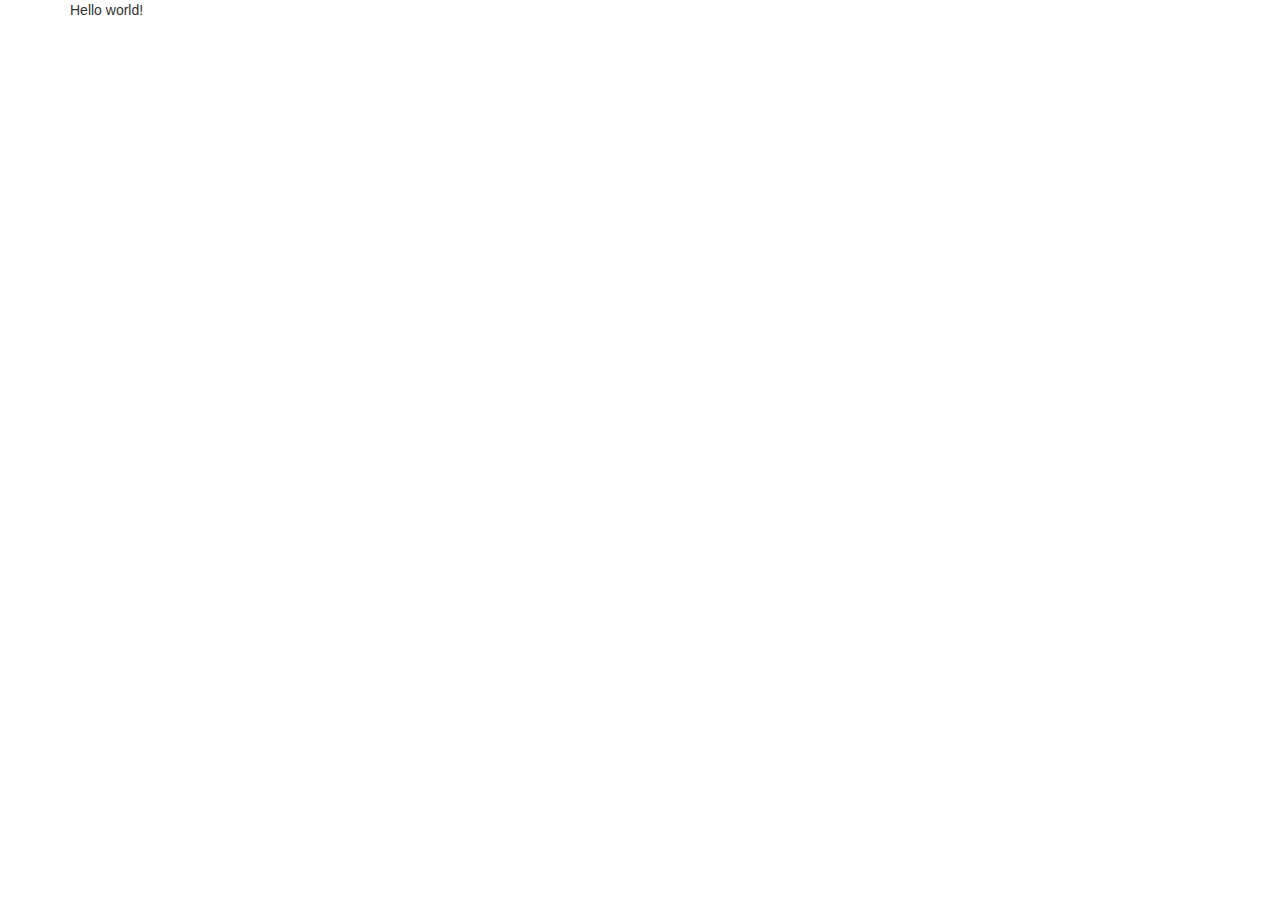
==== index.html @ 7b1d5db9 "adding boostrap links" ====
<!DOCTYPE html>
<html lang="en"> 
<head>
	<!-- Latest compiled and minified CSS -->
	<link rel="stylesheet" href="https://maxcdn.bootstrapcdn.com/bootstrap/3.3.7/css/bootstrap.min.css">

	<!-- jQuery library -->
	<script src="https://ajax.googleapis.com/ajax/libs/jquery/3.2.1/jquery.min.js"></script>

	<!-- Latest compiled JavaScript -->
	<script src="https://maxcdn.bootstrapcdn.com/bootstrap/3.3.7/js/bootstrap.min.js"></script>
	
	<!--<meta name="viewport" content="width=device-width, initial-scale=1">  ensuring proper rendering DOESN'T WORK -->
	<meta name="viewport" content="width=device-width, initial-scale=1, maximum-scale=1, user-scalable=no"> <!-- disables zooming DOESN'T WORK -->
	<title>Project Iris</title>
</head>
<body class> <!-- what does class mean??-->
	<div class="container">
  		<p> Hello world! </p>
	</div>
</body>
</html>
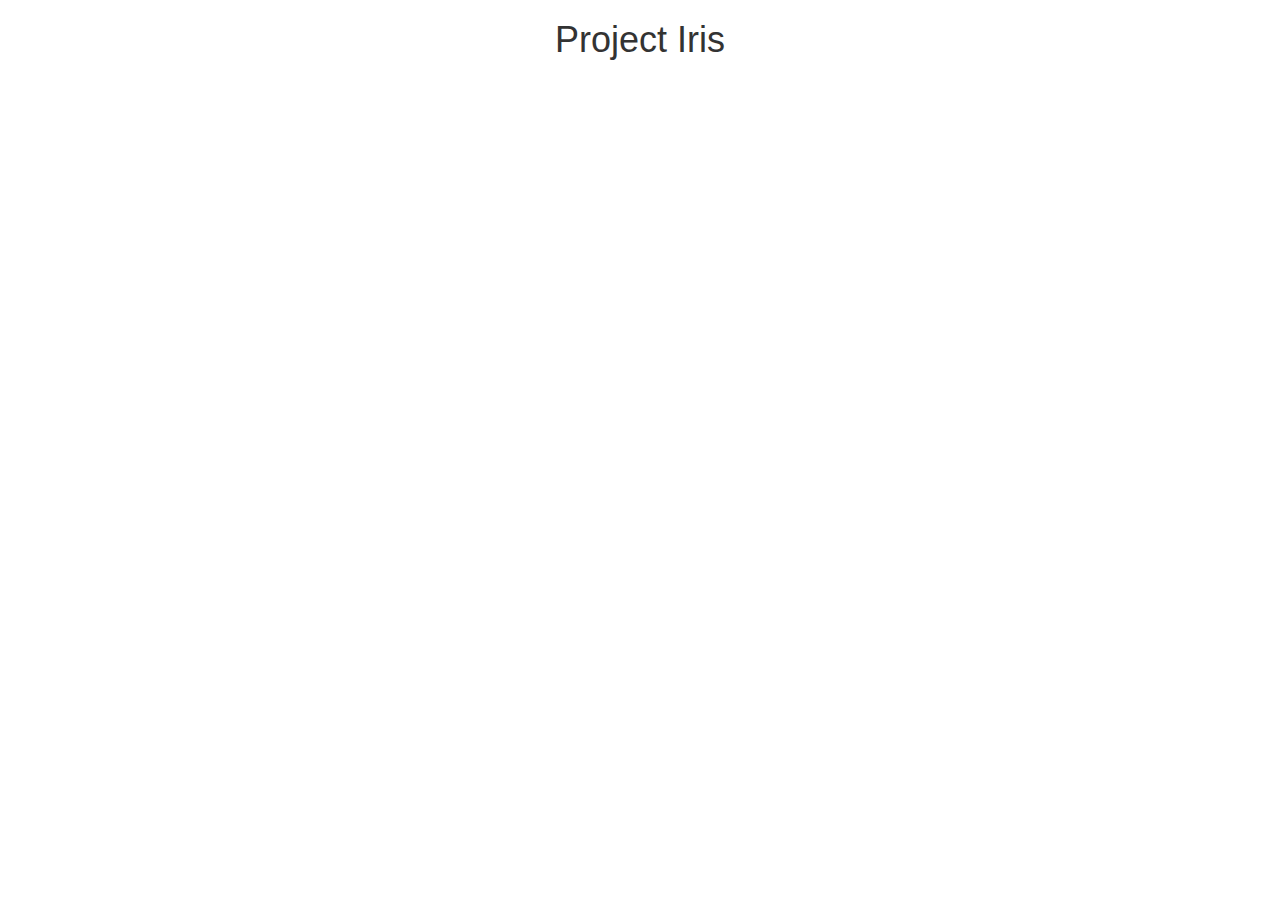
==== commit 066ddb9c: "adding video" ====
--- a/index.html
+++ b/index.html
@@ -1,6 +1,7 @@
 <!DOCTYPE html>
 <html lang="en"> 
 <head>
+	<meta charset="utf-8">
 	<!-- Latest compiled and minified CSS -->
 	<link rel="stylesheet" href="https://maxcdn.bootstrapcdn.com/bootstrap/3.3.7/css/bootstrap.min.css">
 
@@ -9,14 +10,23 @@
 
 	<!-- Latest compiled JavaScript -->
 	<script src="https://maxcdn.bootstrapcdn.com/bootstrap/3.3.7/js/bootstrap.min.js"></script>
-	
+
 	<!--<meta name="viewport" content="width=device-width, initial-scale=1">  ensuring proper rendering DOESN'T WORK -->
 	<meta name="viewport" content="width=device-width, initial-scale=1, maximum-scale=1, user-scalable=no"> <!-- disables zooming DOESN'T WORK -->
 	<title>Project Iris</title>
 </head>
 <body class> <!-- what does class mean??-->
 	<div class="container">
-  		<p> Hello world! </p>
+		
+  	<center><h1>Project Iris</h1>
+  	<iframe src="https://www.facebook.com/plugins/video.php?href=https%3A%2F%2Fwww.facebook.com%2F1840361492875752%2Fvideos%2F1860733700838531%2F&width=500&show_text=false&height=280&appId" width="500" height="280" style="border:none;overflow:hidden" scrolling="no" frameborder="0" allowTransparency="true"></iframe>
+  </center>
+</div>
+
+  </div>
+</div>
+</div>
+		
 	</div>
 </body>
 </html>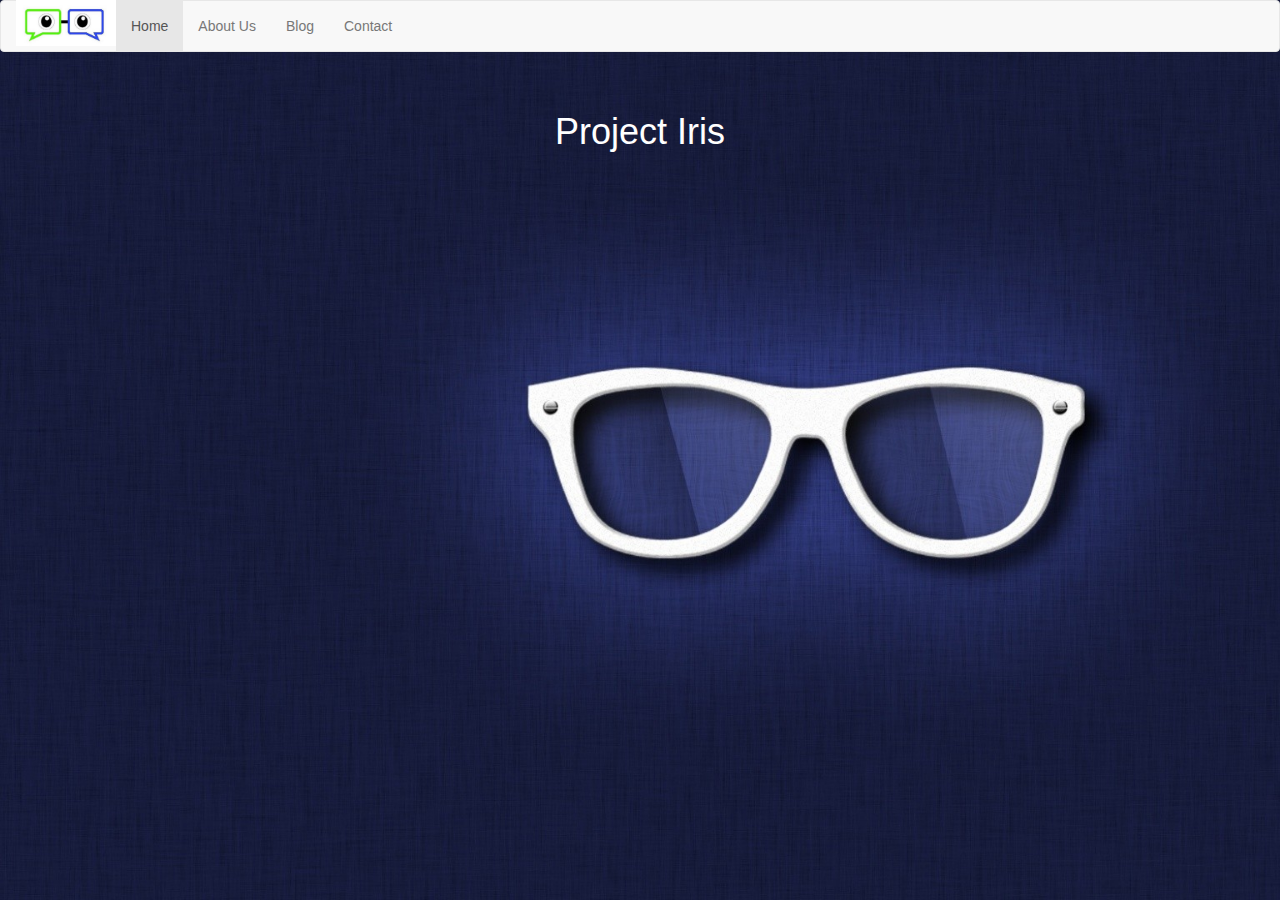
==== commit ec32f987: "adding background" ====
--- a/index.html
+++ b/index.html
@@ -11,15 +11,34 @@
 	<!-- Latest compiled JavaScript -->
 	<script src="https://maxcdn.bootstrapcdn.com/bootstrap/3.3.7/js/bootstrap.min.js"></script>
 
+  <!-- custom CSS -->
+  <link rel="stylesheet" href="style.css">
+
 	<!--<meta name="viewport" content="width=device-width, initial-scale=1">  ensuring proper rendering DOESN'T WORK -->
 	<meta name="viewport" content="width=device-width, initial-scale=1, maximum-scale=1, user-scalable=no"> <!-- disables zooming DOESN'T WORK -->
 	<title>Project Iris</title>
 </head>
 <body class> <!-- what does class mean??-->
+	<nav class="navbar navbar-default">
+  <div class="container-fluid">
+    <div class="navbar-header">
+    	<a href="index.html" class="navbar-left"><img style="max-width:100px; margin-top: -7px;"
+             src="project_iris_icon.jpg"></a>
+    </div>
+    <ul class="nav navbar-nav">
+      <li class="active"><a href="#">Home</a></li>
+      <li><a href="aboutme.html">About Us</a></li>
+      <li><a href="blog.html">Blog</a></li>
+      <li><a href="contact.html">Contact</a></li>
+    </ul>
+  </div>
+</nav>
 	<div class="container">
-		
-  	<center><h1>Project Iris</h1>
-  	<iframe src="https://www.facebook.com/plugins/video.php?href=https%3A%2F%2Fwww.facebook.com%2F1840361492875752%2Fvideos%2F1860733700838531%2F&width=500&show_text=false&height=280&appId" width="500" height="280" style="border:none;overflow:hidden" scrolling="no" frameborder="0" allowTransparency="true"></iframe>
+  	<center>
+  		<br/>
+  		<h1>Project Iris</h1>
+      <br/><br/><br/>
+  	<iframe class="videoframe" src="https://www.facebook.com/plugins/video.php?href=https%3A%2F%2Fwww.facebook.com%2F1840361492875752%2Fvideos%2F1860733700838531%2F&width=500&show_text=false&height=280&appId" width="500" height="280" style="border:none;overflow:hidden" scrolling="no" frameborder="0" allowTransparency="true"></iframe>
   </center>
 </div>
 
--- a/style.css
+++ b/style.css
@@ -0,0 +1,36 @@
+body
+{
+  background-image: url("background.jpeg");
+  background-attachment: fixed;
+}
+
+.background
+{
+  margin-top: -500px;
+  height: 1000px;
+  position: fixed;
+  width: 100%;
+  
+}
+
+body
+{
+  /*background-color: #265B6A;*/
+  /*background-repeat: no-repeat;*/
+  background-size: cover;
+  -webkit-background-size: cover;
+  -moz-background-size: cover;
+  -o-background-size: cover;
+  background-size: cover;
+  /*font-family: algerian;  doesn't work */
+}
+
+h1
+{
+  color: white;
+}
+
+.videoframe
+{
+  border-radius: 100%;
+}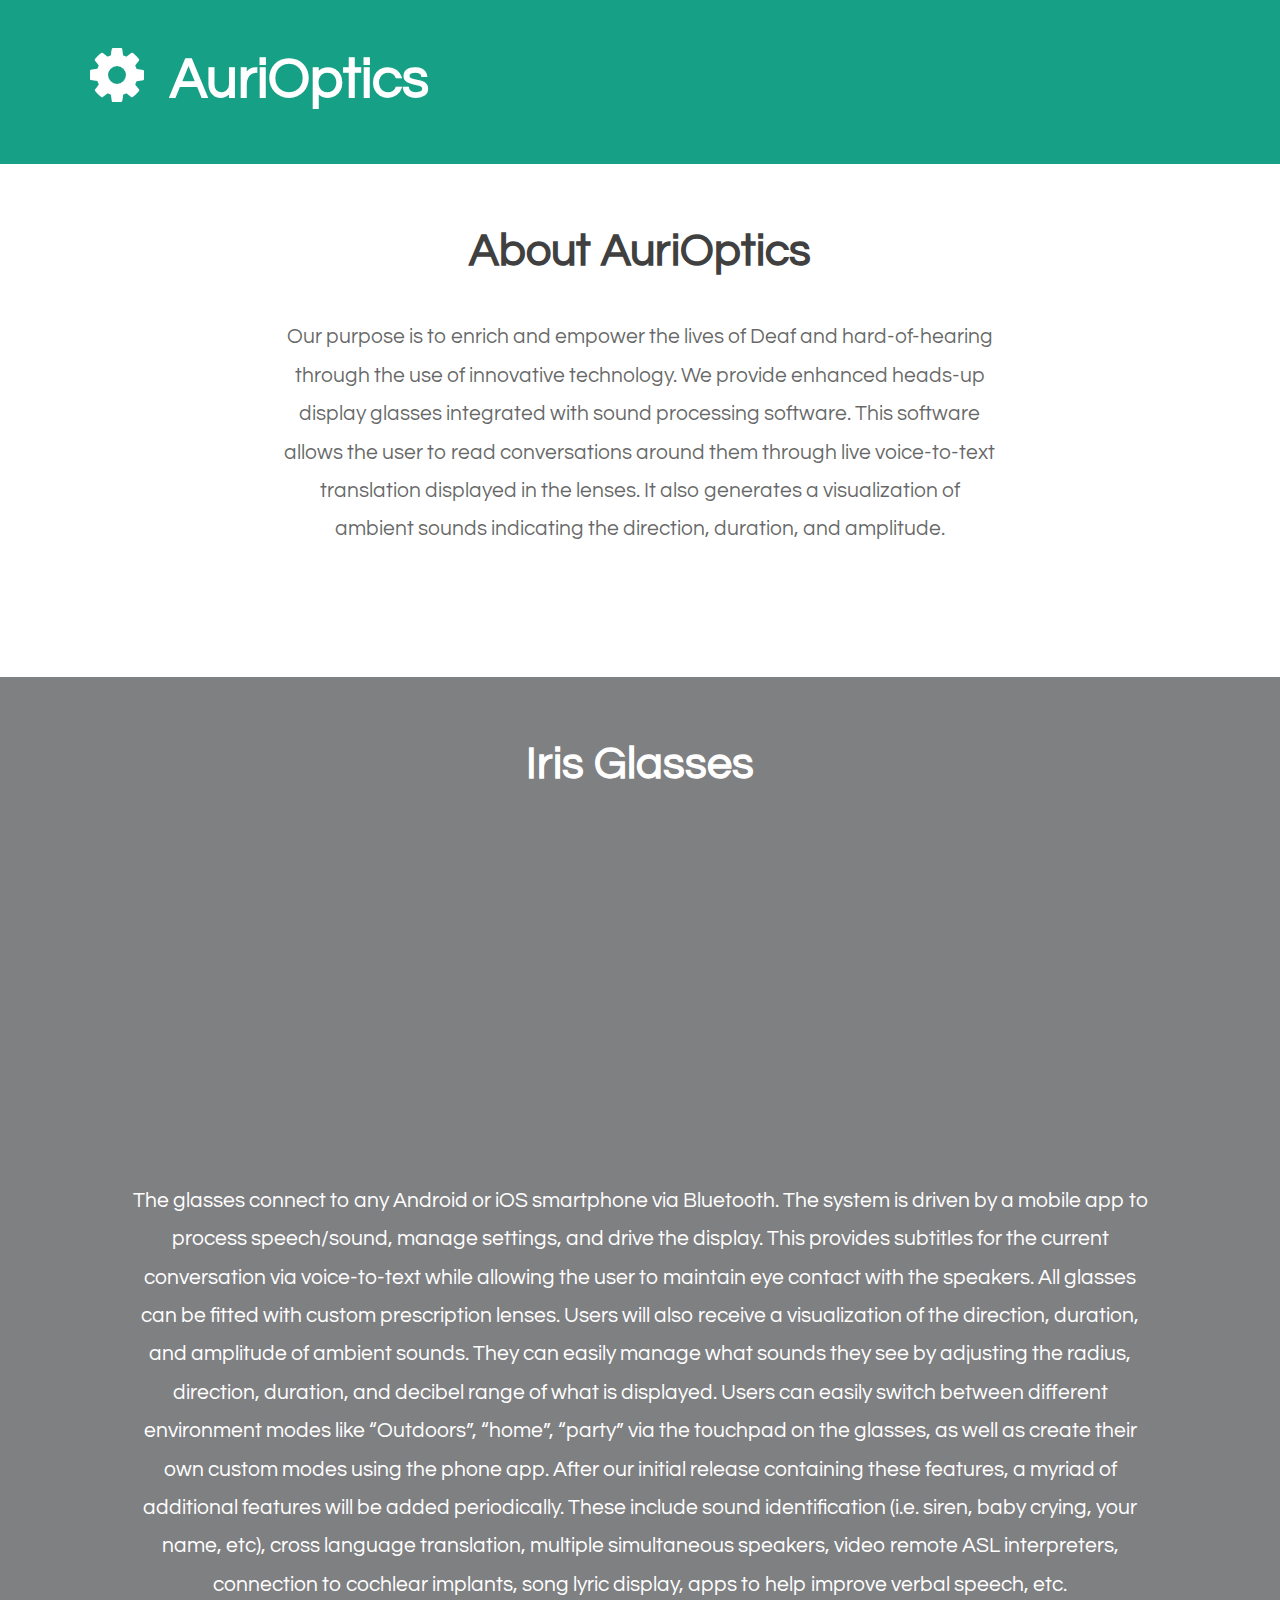
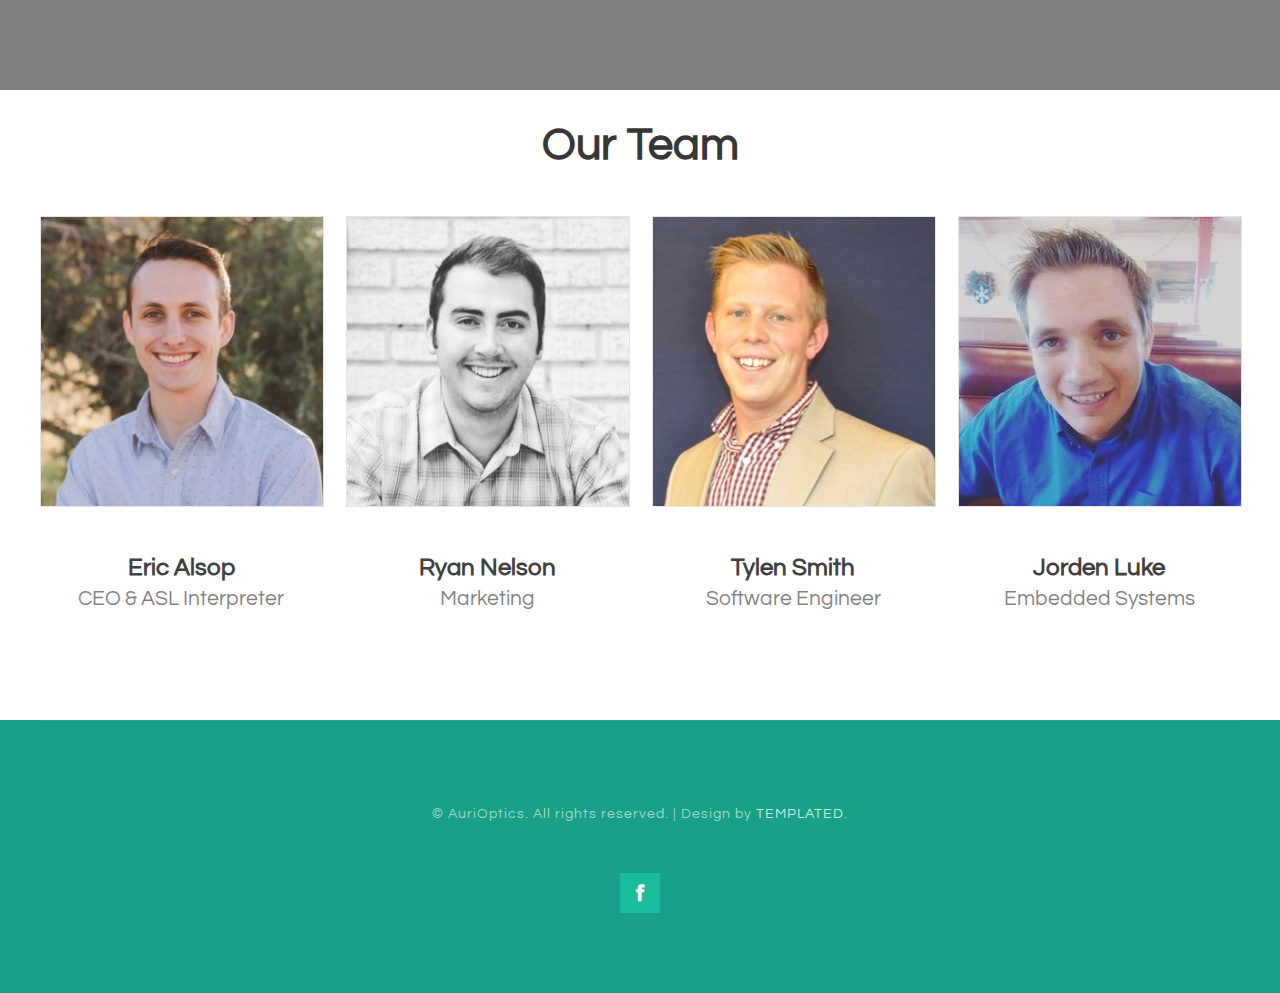
==== commit 9f03e2fe: "new design from templated" ====
--- a/index.html
+++ b/index.html
@@ -1,51 +1,162 @@
-<!DOCTYPE html>
-<html lang="en"> 
-<head>
-	<meta charset="utf-8">
-	<!-- Latest compiled and minified CSS -->
-	<link rel="stylesheet" href="https://maxcdn.bootstrapcdn.com/bootstrap/3.3.7/css/bootstrap.min.css">
-
-	<!-- jQuery library -->
-	<script src="https://ajax.googleapis.com/ajax/libs/jquery/3.2.1/jquery.min.js"></script>
-
-	<!-- Latest compiled JavaScript -->
-	<script src="https://maxcdn.bootstrapcdn.com/bootstrap/3.3.7/js/bootstrap.min.js"></script>
-
-  <!-- custom CSS -->
-  <link rel="stylesheet" href="style.css">
-
-	<!--<meta name="viewport" content="width=device-width, initial-scale=1">  ensuring proper rendering DOESN'T WORK -->
-	<meta name="viewport" content="width=device-width, initial-scale=1, maximum-scale=1, user-scalable=no"> <!-- disables zooming DOESN'T WORK -->
-	<title>Project Iris</title>
-</head>
-<body class> <!-- what does class mean??-->
-	<nav class="navbar navbar-default">
-  <div class="container-fluid">
-    <div class="navbar-header">
-    	<a href="index.html" class="navbar-left"><img style="max-width:100px; margin-top: -7px;"
-             src="project_iris_icon.jpg"></a>
-    </div>
-    <ul class="nav navbar-nav">
-      <li class="active"><a href="#">Home</a></li>
-      <li><a href="aboutme.html">About Us</a></li>
-      <li><a href="blog.html">Blog</a></li>
-      <li><a href="contact.html">Contact</a></li>
-    </ul>
-  </div>
-</nav>
-	<div class="container">
-  	<center>
-  		<br/>
-  		<h1>Project Iris</h1>
-      <br/><br/><br/>
-  	<iframe class="videoframe" src="https://www.facebook.com/plugins/video.php?href=https%3A%2F%2Fwww.facebook.com%2F1840361492875752%2Fvideos%2F1860733700838531%2F&width=500&show_text=false&height=280&appId" width="500" height="280" style="border:none;overflow:hidden" scrolling="no" frameborder="0" allowTransparency="true"></iframe>
-  </center>
-</div>
-
-  </div>
-</div>
-</div>
-		
-	</div>
-</body>
-</html>+<!DOCTYPE html PUBLIC "-//W3C//DTD XHTML 1.0 Strict//EN" "http://www.w3.org/TR/xhtml1/DTD/xhtml1-strict.dtd">
+<!--
+Design by TEMPLATED
+http://templated.co
+Released for free under the Creative Commons Attribution License
+
+Name       : Cerulean 
+Description: A two-column, fixed-width design with dark color scheme.
+Version    : 1.0
+Released   : 20131223
+
+-->
+<html xmlns="http://www.w3.org/1999/xhtml">
+<head>
+<meta http-equiv="Content-Type" content="text/html; charset=utf-8" />
+<title>AuriOptics</title>
+<meta name="keywords" content="" />
+<meta name="description" content="" />
+<link href="http://fonts.googleapis.com/css?family=Source+Sans+Pro:200,300,400,600,700,900|Quicksand:400,700|Questrial" rel="stylesheet" />
+<link href="default.css" rel="stylesheet" type="text/css" media="all" />
+<link href="fonts.css" rel="stylesheet" type="text/css" media="all" />
+
+<!--[if IE 6]><link href="default_ie6.css" rel="stylesheet" type="text/css" /><![endif]-->
+
+</head>
+<body>
+<div id="header-wrapper">
+	<div id="header" class="container">
+		<div id="logo">
+			<h1><span class="icon icon-cog"></span><a href="#">AuriOptics</a></h1>
+
+			<!--<div id="menu">
+				<ul>
+					<li class="current_page_item"><a href="#" accesskey="1" title="">Homepage</a></li>
+					<li><a href="#" accesskey="2" title="">Our Clients</a></li>
+					<li><a href="#" accesskey="3" title="">About Us</a></li>
+					<li><a href="#" accesskey="4" title="">Careers</a></li>
+					<li><a href="#" accesskey="5" title="">Contact Us</a></li>
+				</ul>
+			</div>-->
+		</div>
+	</div>
+</div>
+
+
+<!--<div id="page-wrapper">
+	<div id="page" class="container">
+		<div class="title">
+			<h2>Welcome to AuriOptics</h2>
+		</div>
+		<p></p>
+	</div>
+</div>-->
+
+<div class="wrapper">
+		<div class="title aurioptics">
+			<h2>About AuriOptics</h2>
+			<p class="description">Our purpose is to enrich and empower the lives of Deaf and hard-of-hearing through the use of innovative technology. We provide enhanced heads-up display glasses integrated with sound processing software. This software allows the user to read conversations around them through live voice-to-text translation displayed in the lenses. It also generates a visualization of ambient sounds indicating the direction, duration, and amplitude.</p>
+		</div>
+</div>
+
+
+<div id="wrapper2">
+	<div id="tools">
+		<div class="iris">
+		<div class="title">
+			<h2 class="iris">Iris Glasses</h2>
+		</div>
+		<iframe class="videoframe" src="https://www.facebook.com/plugins/video.php?href=https%3A%2F%2Fwww.facebook.com%2F1840361492875752%2Fvideos%2F1860733700838531%2F&amp;width=500&amp;show_text=false&amp;height=280&amp;appId" width="500" height="280" style="border:none;overflow:hidden" scrolling="no" frameborder="0" allowtransparency="true"></iframe>
+		<p class="description">The glasses connect to any Android or iOS smartphone via Bluetooth. The system is driven by a mobile app to process speech/sound, manage settings, and drive the display. This provides subtitles for the current conversation via voice-to-text while allowing the user to maintain eye contact with the speakers. All glasses can be fitted with custom prescription lenses.
+Users will also receive a visualization of the direction, duration, and amplitude of ambient sounds. They can easily manage what sounds they see by adjusting the radius, direction, duration, and decibel range of what is displayed. Users can easily switch between different environment modes like “Outdoors”, “home”, “party” via the touchpad on the glasses, as well as create their own custom modes using the phone app. 
+After our initial release containing these features, a myriad of additional features will be added periodically. These include sound identification (i.e. siren, baby crying, your name, etc), cross language translation, multiple simultaneous speakers, video remote ASL interpreters, connection to cochlear implants, song lyric display, apps to help improve verbal speech, etc. </p>
+	</div>
+		<!--
+		<ul class="tools">
+			<li><a href="#" class="icon icon-legal"></a></li>
+			<li><a href="#" class="icon icon-random"></a></li>
+			<li><a href="#" class="icon icon-key"></a></li>
+			<li><a href="#" class="icon icon-wrench"></a></li>
+			<li><a href="#" class="icon icon-cut"></a></li>
+			<li><a href="#" class="icon icon-filter"></a></li>
+			<li><a href="#" class="icon icon-lock"></a></li>
+		</ul>
+	-->
+	
+	</div>
+</div>
+
+
+
+
+<div class="wrapper">
+	<!--<div id="three-column" class="container">
+		<div><span class="arrow-down"></span></div>
+		<div id="tbox1">
+			<div class="title">
+				<h2>Maecenas luctus</h2>
+			</div>
+			<p>Nullam non wisi a sem semper eleifend. Donec mattis libero eget urna. Duis pretium velit ac suscipit mauris. Proin eu wisi suscipit nulla suscipit interdum.</p>
+			<a href="#" class="button">Learn More</a> </div>
+		<div id="tbox2">
+			<div class="title">
+				<h2>Integer gravida</h2>
+			</div>
+			<p>Proin eu wisi suscipit nulla suscipit interdum. Nullam non wisi a sem semper suscipit eleifend. Donec mattis libero eget urna. Duis  velit ac mauris.</p>
+			<a href="#" class="button">Learn More</a> </div>
+		<div id="tbox3">
+			<div class="title">
+				<h2>Praesent mauris</h2>
+			</div>
+			<p>Donec mattis libero eget urna. Duis pretium velit ac mauris. Proin eu wisi suscipit nulla suscipit interdum. Nullam non wisi a sem suscipit  eleifend.</p>
+			<a href="#" class="button">Learn More</a> </div>
+	</div>-->
+	<div id="portfolio" class="container">
+		<br /> <br />
+		<div class="title">
+			<h2>Our Team</h2>
+		</div>
+		<div class="column1">
+			<div class="box"> <a href="#"><img src="images/img1-eric.jpg" alt="" class="image image-full" /></a>
+				<h2>Eric Alsop</h2>
+				<p>CEO & ASL Interpreter</p>
+				<!--<a href="#" class="button button-small">Etiam posuere</a>-->
+			</div>
+		</div>
+		<div class="column2">
+			<div class="box"> <a href="#"><img src="images/img2-ryan.jpg" alt="" class="image image-full" /></a>
+				<h2>Ryan Nelson</h2>
+				<p>Marketing</p>
+				<!--<a href="#" class="button button-small">Etiam posuere</a> -->
+			</div>
+		</div>
+		<div class="column3">
+			<div class="box"> <a href="#"><img src="images/img3-tylen.jpg" alt="" class="image image-full" /></a>
+				<h2>Tylen Smith</h2>
+				<p>Software Engineer</p>
+				<!--<a href="#" class="button button-small">Etiam posuere</a> -->
+			</div>
+		</div>
+		<div class="column4">
+			<div class="box"> <a href="#"><img src="images/img4-jorden.jpg" alt="" class="image image-full" /></a>
+				<h2>Jorden Luke</h2>
+				<p>Embedded Systems</p>
+				<!--<a href="#" class="button button-small">Etiam posuere</a>-->
+			</div>
+		</div>
+	</div>
+</div>
+
+
+<div id="copyright" class="container">
+	<p>&copy; AuriOptics. All rights reserved. | Design by <a href="http://templated.co" rel="nofollow">TEMPLATED</a>.</p>
+		<ul class="contact">
+			<!--<li><a href="#" class="icon icon-twitter"><span>Twitter</span></a></li>-->
+			<li><a href="https://www.facebook.com/Project-Iris-1840361492875752/" class="icon icon-facebook"><span>Facebook</span></a></li>
+			<!--<<li><a href="#" class="icon icon-dribbble"><span>Pinterest</span></a></li>-->
+			<!--<<li><a href="#" class="icon icon-tumblr"><span>Google+</span></a></li>-->
+			<!--<<li><a href="#" class="icon icon-rss"><span>Pinterest</span></a></li>-->
+		</ul>
+</div>
+</body>
+</html>
--- a/default.css
+++ b/default.css
@@ -0,0 +1,763 @@
+	div.aurioptics
+	{
+		padding-top: 5%;
+		text-align: center;
+		width: 70%;
+		margin-left: 15%;
+		margin-right: 15%;
+	}
+
+
+	div.iris
+	{
+		padding-top: 5%;
+		background-color: #7f8082;
+		color: white;
+		padding-bottom: 5%;
+	}	
+
+
+	p.description
+	{
+		
+		width: 80%;
+		margin-top: 5%;
+		margin-left: 10%;
+		text-align: center;
+	}
+
+
+	html, body
+	{
+		height: 100%;
+	}
+	
+	body
+	{
+		margin: 0px;
+		padding: 0px;
+		background: #16A085;
+		font-family: 'Questrial', sans-serif;
+		font-size: 12pt;
+		color: rgba(0,0,0,.6);
+	}
+	
+	
+	h1, h2, h3
+	{
+		margin: 0;
+		padding: 0;
+		color: #404040;
+	}
+	
+	p, ol, ul
+	{
+		margin-top: 0;
+	}
+	
+	ol, ul
+	{
+		padding: 0;
+		list-style: none;
+	}
+	
+	p
+	{
+		line-height: 180%;
+		font-size: 16pt;
+	}
+	
+	strong
+	{
+	}
+	
+	a
+	{
+		color: #16A085;
+	}
+	
+	a:hover
+	{
+		text-decoration: none;
+	}
+	
+
+	.container
+	{
+		margin: 0px auto;
+		width: 1200px;
+	}
+	
+
+/*********************************************************************************/
+/* Form Style                                                                    */
+/*********************************************************************************/
+
+		form
+		{
+		}
+		
+			form label
+			{
+				display: block;
+				text-align: left;
+				margin-bottom: 0.5em;
+			}
+			
+			form .submit
+			{
+				margin-top: 2em;
+				line-height: 1.5em;
+				font-size: 1.3em;
+			}
+		
+			form input.text,
+			form select,
+			form textarea
+			{
+				position: relative;
+				-webkit-appearance: none;
+				display: block;
+				border: 0;
+				background: #fff;
+				background: rgba(255,255,255,0.75);
+				width: 100%;
+				border-radius: 0.50em;
+				margin: 1em 0em;
+				padding: 1.50em 1em;
+				box-shadow: inset 0 0.1em 0.1em 0 rgba(0,0,0,0.05);
+				border: solid 1px rgba(0,0,0,0.15);
+				-moz-transition: all 0.35s ease-in-out;
+				-webkit-transition: all 0.35s ease-in-out;
+				-o-transition: all 0.35s ease-in-out;
+				-ms-transition: all 0.35s ease-in-out;
+				transition: all 0.35s ease-in-out;
+				font-size: 1em;
+				outline: none;
+			}
+
+				form input.text:hover,
+				form select:hover,
+				form textarea:hover
+				{
+				}
+
+				form input.text:focus,
+				form select:focus,
+				form textarea:focus
+				{
+					box-shadow: 0 0 2px 1px #E0E0E0;
+					background: #fff;
+				}
+				
+				form textarea
+				{
+					min-height: 12em;
+				}
+
+				form .formerize-placeholder
+				{
+					color: #555 !important;
+				}
+
+				form ::-webkit-input-placeholder
+				{
+					color: #555 !important;
+				}
+
+				form :-moz-placeholder
+				{
+					color: #555 !important;
+				}
+
+				form ::-moz-placeholder
+				{
+					color: #555 !important;
+				}
+
+				form :-ms-input-placeholder
+				{
+					color: #555 !important;
+				}
+
+				form ::-moz-focus-inner
+				{
+					border: 0;
+				}
+
+
+/*********************************************************************************/
+/* Image Style                                                                   */
+/*********************************************************************************/
+
+	.image
+	{
+		display: inline-block;
+		border: 1px solid rgba(0,0,0,.1);
+	}
+	
+	.image img
+	{
+		display: block;
+		width: 100%;
+	}
+	
+	.image-full
+	{
+		display: block;
+		width: 100%;
+		margin: 0 0 3em 0;
+	}
+	
+	.image-left
+	{
+		float: left;
+		margin: 0 2em 2em 0;
+	}
+	
+	.image-centered
+	{
+		display: block;
+		margin: 0 0 2em 0;
+	}
+	
+	.image-centered img
+	{
+		margin: 0 auto;
+		width: auto;
+	}
+
+/*********************************************************************************/
+/* List Styles                                                                   */
+/*********************************************************************************/
+
+	ul.style1
+	{
+	}
+
+
+/*********************************************************************************/
+/* Social Icon Styles                                                            */
+/*********************************************************************************/
+
+	ul.contact
+	{
+		margin: 0;
+		padding: 2em 0em 0em 0em;
+		list-style: none;
+	}
+	
+	ul.contact li
+	{
+		display: inline-block;
+		padding: 0em 0.10em;
+		font-size: 1em;
+	}
+	
+	ul.contact li span
+	{
+		display: none;
+		margin: 0;
+		padding: 0;
+	}
+	
+	ul.contact li a
+	{
+		color: #FFF;
+	}
+	
+	ul.contact li a:before
+	{
+		display: inline-block;
+		background: #1ABC9C;
+		width: 40px;
+		height: 40px;
+		line-height: 40px;
+		text-align: center;
+		color: #FFFFFF;
+	}
+	
+
+/*********************************************************************************/
+/* Button Style                                                                  */
+/*********************************************************************************/
+
+	.button
+	{
+		display: inline-block;
+		margin-top: 2em;
+		padding: 0.8em 2em;
+		background: #16A085;
+		line-height: 1.8em;
+		letter-spacing: 1px;
+		text-decoration: none;
+		font-size: 1em;
+		color: #FFF;
+	}
+	
+	.button:before
+	{
+		display: inline-block;
+		background: #8DCB89;
+		margin-right: 1em;
+		width: 40px;
+		height: 40px;
+		line-height: 40px;
+		border-radius: 20px;
+		text-align: center;
+		color: #272925;
+	}
+	
+	.button-small
+	{
+	}
+		
+/*********************************************************************************/
+/* Heading Titles                                                                */
+/*********************************************************************************/
+
+	.title
+	{
+		margin-bottom: 3em;
+	}
+	
+	.title h2
+	{
+		font-size: 2.8em;
+	}
+	
+	.title .byline
+	{
+		font-size: 1.1em;
+		color: #6F6F6F;
+	}
+
+/*********************************************************************************/
+/* Header                                                                        */
+/*********************************************************************************/
+
+	#header-wrapper
+	{
+		overflow: hidden;
+		padding: 2em 0em;
+		background: url(images/bg01.jpg) repeat-x center top;
+	}
+
+	#header
+	{
+	}
+
+/*********************************************************************************/
+/* Logo                                                                          */
+/*********************************************************************************/
+
+	#logo
+	{
+	}
+	
+	#logo h1
+	{
+		display: inline-block;
+		margin-bottom: 0.20em;
+		padding: 0.20em 0.9em;
+		font-size: 3.5em;
+	}
+	
+	#logo a
+	{
+		text-decoration: none;
+		color: #FFF;
+	}
+	
+	#logo span
+	{
+		padding-right: 0.5em;
+		text-transform: uppercase;
+		font-size: 0.90em;
+		color: rgba(255,255,255,1);
+	}
+
+	#logo span a
+	{
+		color: rgba(255,255,255,0.8);
+	}
+	
+	
+
+/*********************************************************************************/
+/* Menu                                                                          */
+/*********************************************************************************/
+
+	#menu
+	{
+	}
+	
+	#menu ul
+	{
+		display: inline-block;
+		padding: 0em 2em;
+		background: #1ABC9C;
+		text-align: center;
+	}
+	
+	#menu li
+	{
+		display: inline-block;
+	}
+	
+	#menu li a, #menu li span
+	{
+		display: inline-block;
+		padding: 1.3em 1.5em;
+		text-decoration: none;
+		font-size: 0.90em;
+		font-weight: 600;
+		text-transform: uppercase;
+		outline: 0;
+		color: #FFF;
+	}
+	
+	#menu li:hover a, #menu li.active a, #menu li.active span
+	{
+	}
+	
+	#menu .current_page_item a
+	{
+		color: #FFF;
+	}
+	
+
+/*********************************************************************************/
+/* Banner                                                                        */
+/*********************************************************************************/
+
+	#banner
+	{
+	}
+
+/*********************************************************************************/
+/* Wrapper                                                                       */
+/*********************************************************************************/
+
+
+	.wrapper
+	{
+		overflow: hidden;
+		padding: 0em 0em 5em 0em;
+		background: #FFF;
+	}
+
+	#wrapper1
+	{
+		background: #FFF;
+	}
+
+	#wrapper2
+	{
+		overflow: hidden;
+		background: #F3F3F3;
+		padding: 0em 0em;
+		text-align: center;
+	}
+
+	#wrapper3
+	{
+	}
+	
+	#wrapper4
+	{
+	}
+
+/*********************************************************************************/
+/* Welcome                                                                       */
+/*********************************************************************************/
+
+	#welcome
+	{
+		overflow: hidden;
+		width: 1000px;
+		padding: 8em 100px 0em 100px;
+		text-align: center;
+		color: rgba(0,0,0,0.6);
+	}
+	
+	#welcome .content
+	{
+		padding: 0em 8em;
+	}
+	
+	#welcome .title h2
+	{
+		color: rgba(0,0,0,0.8);
+	}
+	
+	#welcome a,
+	#welcome strong
+	{
+		color: rgba(0,0,0,0.8);
+	}
+
+/*********************************************************************************/
+/* Page                                                                          */
+/*********************************************************************************/
+
+	#page-wrapper
+	{
+		overflow: hidden;
+		background: #F3F3F3;
+		padding: 3em 0em;
+		text-align: center;
+	}
+
+	#page
+	{
+	}
+
+/*********************************************************************************/
+/* Content                                                                       */
+/*********************************************************************************/
+
+	#content
+	{
+		float: left;
+		width: 700px;
+		padding-right: 100px;
+		border-right: 1px solid rgba(0,0,0,.1);
+	}
+
+/*********************************************************************************/
+/* Sidebar                                                                       */
+/*********************************************************************************/
+
+	#sidebar
+	{
+		float: right;
+		width: 350px;
+	}
+
+/*********************************************************************************/
+/* Footer                                                                        */
+/*********************************************************************************/
+
+	#footer
+	{
+		text-align: center;
+	}
+
+	
+	#footer .title span
+	{
+		color: rgba(255,255,255,0.4);
+	}
+
+/*********************************************************************************/
+/* Copyright                                                                     */
+/*********************************************************************************/
+
+	#copyright
+	{
+		overflow: hidden;
+		padding: 5em 0em;
+		border-top: 1px solid rgba(255,255,255,0.08);
+		text-align: center;
+	}
+	
+	#copyright p
+	{
+		letter-spacing: 1px;
+		font-size: 0.90em;
+		color: rgba(255,255,255,0.6);
+	}
+	
+	#copyright a
+	{
+		text-decoration: none;
+		color: rgba(255,255,255,0.8);
+	}
+
+/*********************************************************************************/
+/* Newsletter                                                                    */
+/*********************************************************************************/
+
+	#newsletter
+	{
+		overflow: hidden;
+		padding: 8em 0em;
+		background: #EDEDED;
+		text-align: center;
+	}
+	
+	#newsletter .title h2
+	{
+		color: rgba(0,0,0,0.8);
+	}
+	
+	#newsletter .content
+	{
+		width: 600px;
+		margin: 0px auto;
+	}
+	
+/*********************************************************************************/
+/* Portfolio                                                                     */
+/*********************************************************************************/
+
+	#portfolio
+	{
+	}
+	
+	#portfolio .box
+	{
+		text-align: center;
+		color: rgba(0,0,0,0.5);
+	}
+	
+	#portfolio h3
+	{
+		display: block;
+		padding-bottom: 1em;
+		font-size: 1em;
+		color: rgba(0,0,0,0.6);
+	}
+
+	#portfolio .title
+	{
+		text-align: center;
+	}
+
+	#portfolio .title h2
+	{
+		color: rgba(0,0,0,0.8);
+	}
+
+	.column1,
+	.column2,
+	.column3,
+	.column4
+	{
+		width: 282px;
+	}
+	
+	.column1,
+	.column2,
+	.column3
+	{
+		float: left;
+		margin-right: 24px;
+	}
+	
+	.column4
+	{
+		float: right;
+	}
+
+/*********************************************************************************/
+/* Three Columns                                                                 */
+/*********************************************************************************/
+
+	#three-column
+	{
+		overflow: hidden;
+		text-align: center;
+	}
+	
+	#three-column h2
+	{
+		margin: 1em 0em;
+		font-size: 1.5em;
+		font-weight: 700;
+	}
+	
+	#three-column .icon
+	{
+		position: relative;
+		display: block;
+		margin: 0px auto 0.80em auto;
+		background: none;
+		line-height: 150px;
+		font-size: 4em;
+		width: 150px;
+		height: 150px;
+		border-radius: 100px;
+		border: 6px solid #67128F;
+		text-align: center;
+		color: #FFF;
+		
+	}
+		
+	#three-column #tbox1,
+	#three-column #tbox2,
+	#three-column #tbox3
+	{
+		float: left;
+		width: 320px;
+		padding: 80px 40px 80px 40px;
+	}
+	
+	#three-column .title
+	{
+		text-align: center;
+	}
+	
+	#three-column .title h2
+	{
+		font-size: 1.60em;
+	}
+	
+	#three-column .title .byline
+	{
+		padding-top: 0.50em;
+		font-size: 0.90em;
+		color: #858585;
+	}
+
+	#three-column .arrow-down
+	{
+		border-top-color: #292929;
+	}
+	
+	
+	ul.tools
+	{
+		margin: 0;
+		padding: 0em 0em 0em 0em;
+		list-style: none;
+	}
+	
+	ul.tools li
+	{
+		display: inline-block;
+		padding: 0em .2em;
+		font-size: 4em;
+	}
+	
+	ul.tools li span
+	{
+		display: none;
+		margin: 0;
+		padding: 0;
+	}
+	
+	ul.tools li a
+	{
+		color: #FFF;
+	}
+	
+	ul.tools li a:before
+	{
+		display: inline-block;
+		background: #1ABC9C;
+		width: 120px;
+		height: 120px;
+		border-radius: 50%;
+		line-height: 120px;
+		text-align: center;
+		color: #FFFFFF;
+	}
+
+	h2.iris
+	{
+		color: white;
+	}
+	
+	--- a/fonts.css
+++ b/fonts.css
@@ -0,0 +1,378 @@
+@charset 'UTF-8';
+
+@font-face
+{
+	font-family: 'FontAwesome';
+	src: url('fonts/fontawesome-webfont.eot?v=3.0.1');
+	src: url('fonts/fontawesome-webfont.eot?#iefix&v=3.0.1') format('embedded-opentype'),
+	     url('fonts/fontawesome-webfont.woff?v=3.0.1') format('woff'),
+	     url('fonts/fontawesome-webfont.ttf?v=3.0.1') format('truetype'),
+	     url('fonts/fontawesome-webfont.svg#FontAwesome') format('svg');
+	font-weight: normal;
+	font-style: normal;
+}
+
+@font-face
+{
+	font-family: 'Font-Awesome-Social';
+	src: url('fonts/fontawesome-social-webfont.eot');
+	src: url('fonts/fontawesome-social-webfont.eot?#iefix') format('embedded-opentype'),
+	     url('fonts/fontawesome-social-webfont.woff') format('woff'),
+		 url('fonts/fontawesome-social-webfont.ttf') format('truetype'),
+		 url('fonts/fontawesome-social-webfont.svg#Font-Awesome-More') format('svg');
+	font-weight: normal;
+	font-style: normal;
+}
+
+/*********************************************************************************/
+/* Icons                                                                         */
+/*********************************************************************************/
+
+	/*
+		Powered by:
+		
+		Font Awesome (http://fortawesome.github.com/Font-Awesome/)
+		Font Awesome More (http://gregoryloucas.github.com/Font-Awesome-More/)
+	*/
+
+	.icon
+	{
+		text-decoration: none;
+	}
+
+		.icon:before
+		{
+			font-size: 1.25em;
+			text-decoration: none;
+			font-family: FontAwesome;
+			font-weight: normal;
+			font-style: normal;
+			-webkit-text-rendering: optimizeLegibility;
+			-moz-text-rendering: optimizeLegibility;
+			-ms-text-rendering: optimizeLegibility;
+			-o-text-rendering: optimizeLegibility;
+			text-rendering: optimizeLegibility;
+			-webkit-font-smoothing: antialiased;
+			-moz-font-smoothing: antialiased;
+			-ms-font-smoothing: antialiased;
+			-o-font-smoothing: antialiased;
+			font-smoothing: antialiased;
+			-webkit-font-feature-settings: "liga" 1, "dlig" 1;
+			-moz-font-feature-settings: "liga=1, dlig=1";
+			-ms-font-feature-settings: "liga" 1, "dlig" 1;
+			-o-font-feature-settings: "liga" 1, "dlig" 1;
+			font-feature-settings: "liga" 1, "dlig" 1;
+		}
+
+		.icon-glass:before                { content: "\f000"; }
+		.icon-music:before                { content: "\f001"; }
+		.icon-search:before               { content: "\f002"; }
+		.icon-envelope:before             { content: "\f003"; }
+		.icon-heart:before                { content: "\f004"; }
+		.icon-star:before                 { content: "\f005"; }
+		.icon-star-empty:before           { content: "\f006"; }
+		.icon-user:before                 { content: "\f007"; }
+		.icon-film:before                 { content: "\f008"; }
+		.icon-th-large:before             { content: "\f009"; }
+		.icon-th:before                   { content: "\f00a"; }
+		.icon-th-list:before              { content: "\f00b"; }
+		.icon-ok:before                   { content: "\f00c"; }
+		.icon-remove:before               { content: "\f00d"; }
+		.icon-zoom-in:before              { content: "\f00e"; }
+
+		.icon-zoom-out:before             { content: "\f010"; }
+		.icon-off:before                  { content: "\f011"; }
+		.icon-signal:before               { content: "\f012"; }
+		.icon-cog:before                  { content: "\f013"; }
+		.icon-trash:before                { content: "\f014"; }
+		.icon-home:before                 { content: "\f015"; }
+		.icon-file:before                 { content: "\f016"; }
+		.icon-time:before                 { content: "\f017"; }
+		.icon-road:before                 { content: "\f018"; }
+		.icon-download-alt:before         { content: "\f019"; }
+		.icon-download:before             { content: "\f01a"; }
+		.icon-upload:before               { content: "\f01b"; }
+		.icon-inbox:before                { content: "\f01c"; }
+		.icon-play-circle:before          { content: "\f01d"; }
+		.icon-repeat:before               { content: "\f01e"; }
+
+		/* \f020 doesn't work in Safari. all shifted one down */
+		.icon-refresh:before              { content: "\f021"; }
+		.icon-list-alt:before             { content: "\f022"; }
+		.icon-lock:before                 { content: "\f023"; }
+		.icon-flag:before                 { content: "\f024"; }
+		.icon-headphones:before           { content: "\f025"; }
+		.icon-volume-off:before           { content: "\f026"; }
+		.icon-volume-down:before          { content: "\f027"; }
+		.icon-volume-up:before            { content: "\f028"; }
+		.icon-qrcode:before               { content: "\f029"; }
+		.icon-barcode:before              { content: "\f02a"; }
+		.icon-tag:before                  { content: "\f02b"; }
+		.icon-tags:before                 { content: "\f02c"; }
+		.icon-book:before                 { content: "\f02d"; }
+		.icon-bookmark:before             { content: "\f02e"; }
+		.icon-print:before                { content: "\f02f"; }
+
+		.icon-camera:before               { content: "\f030"; }
+		.icon-font:before                 { content: "\f031"; }
+		.icon-bold:before                 { content: "\f032"; }
+		.icon-italic:before               { content: "\f033"; }
+		.icon-text-height:before          { content: "\f034"; }
+		.icon-text-width:before           { content: "\f035"; }
+		.icon-align-left:before           { content: "\f036"; }
+		.icon-align-center:before         { content: "\f037"; }
+		.icon-align-right:before          { content: "\f038"; }
+		.icon-align-justify:before        { content: "\f039"; }
+		.icon-list:before                 { content: "\f03a"; }
+		.icon-indent-left:before          { content: "\f03b"; }
+		.icon-indent-right:before         { content: "\f03c"; }
+		.icon-facetime-video:before       { content: "\f03d"; }
+		.icon-picture:before              { content: "\f03e"; }
+
+		.icon-pencil:before               { content: "\f040"; }
+		.icon-map-marker:before           { content: "\f041"; }
+		.icon-adjust:before               { content: "\f042"; }
+		.icon-tint:before                 { content: "\f043"; }
+		.icon-edit:before                 { content: "\f044"; }
+		.icon-share:before                { content: "\f045"; }
+		.icon-check:before                { content: "\f046"; }
+		.icon-move:before                 { content: "\f047"; }
+		.icon-step-backward:before        { content: "\f048"; }
+		.icon-fast-backward:before        { content: "\f049"; }
+		.icon-backward:before             { content: "\f04a"; }
+		.icon-play:before                 { content: "\f04b"; }
+		.icon-pause:before                { content: "\f04c"; }
+		.icon-stop:before                 { content: "\f04d"; }
+		.icon-forward:before              { content: "\f04e"; }
+
+		.icon-fast-forward:before         { content: "\f050"; }
+		.icon-step-forward:before         { content: "\f051"; }
+		.icon-eject:before                { content: "\f052"; }
+		.icon-chevron-left:before         { content: "\f053"; }
+		.icon-chevron-right:before        { content: "\f054"; }
+		.icon-plus-sign:before            { content: "\f055"; }
+		.icon-minus-sign:before           { content: "\f056"; }
+		.icon-remove-sign:before          { content: "\f057"; }
+		.icon-ok-sign:before              { content: "\f058"; }
+		.icon-question-sign:before        { content: "\f059"; }
+		.icon-info-sign:before            { content: "\f05a"; }
+		.icon-screenshot:before           { content: "\f05b"; }
+		.icon-remove-circle:before        { content: "\f05c"; }
+		.icon-ok-circle:before            { content: "\f05d"; }
+		.icon-ban-circle:before           { content: "\f05e"; }
+
+		.icon-arrow-left:before           { content: "\f060"; }
+		.icon-arrow-right:before          { content: "\f061"; }
+		.icon-arrow-up:before             { content: "\f062"; }
+		.icon-arrow-down:before           { content: "\f063"; }
+		.icon-share-alt:before            { content: "\f064"; }
+		.icon-resize-full:before          { content: "\f065"; }
+		.icon-resize-small:before         { content: "\f066"; }
+		.icon-plus:before                 { content: "\f067"; }
+		.icon-minus:before                { content: "\f068"; }
+		.icon-asterisk:before             { content: "\f069"; }
+		.icon-exclamation-sign:before     { content: "\f06a"; }
+		.icon-gift:before                 { content: "\f06b"; }
+		.icon-leaf:before                 { content: "\f06c"; }
+		.icon-fire:before                 { content: "\f06d"; }
+		.icon-eye-open:before             { content: "\f06e"; }
+
+		.icon-eye-close:before            { content: "\f070"; }
+		.icon-warning-sign:before         { content: "\f071"; }
+		.icon-plane:before                { content: "\f072"; }
+		.icon-calendar:before             { content: "\f073"; }
+		.icon-random:before               { content: "\f074"; }
+		.icon-comment:before              { content: "\f075"; }
+		.icon-magnet:before               { content: "\f076"; }
+		.icon-chevron-up:before           { content: "\f077"; }
+		.icon-chevron-down:before         { content: "\f078"; }
+		.icon-retweet:before              { content: "\f079"; }
+		.icon-shopping-cart:before        { content: "\f07a"; }
+		.icon-folder-close:before         { content: "\f07b"; }
+		.icon-folder-open:before          { content: "\f07c"; }
+		.icon-resize-vertical:before      { content: "\f07d"; }
+		.icon-resize-horizontal:before    { content: "\f07e"; }
+
+		.icon-bar-chart:before            { content: "\f080"; }
+		.icon-twitter-sign:before         { content: "\f081"; }
+		.icon-facebook-sign:before        { content: "\f082"; }
+		.icon-camera-retro:before         { content: "\f083"; }
+		.icon-key:before                  { content: "\f084"; }
+		.icon-cogs:before                 { content: "\f085"; }
+		.icon-comments:before             { content: "\f086"; }
+		.icon-thumbs-up:before            { content: "\f087"; }
+		.icon-thumbs-down:before          { content: "\f088"; }
+		.icon-star-half:before            { content: "\f089"; }
+		.icon-heart-empty:before          { content: "\f08a"; }
+		.icon-signout:before              { content: "\f08b"; }
+		.icon-linkedin-sign:before        { content: "\f08c"; }
+		.icon-pushpin:before              { content: "\f08d"; }
+		.icon-external-link:before        { content: "\f08e"; }
+
+		.icon-signin:before               { content: "\f090"; }
+		.icon-trophy:before               { content: "\f091"; }
+		.icon-github-sign:before          { content: "\f092"; }
+		.icon-upload-alt:before           { content: "\f093"; }
+		.icon-lemon:before                { content: "\f094"; }
+		.icon-phone:before                { content: "\f095"; }
+		.icon-check-empty:before          { content: "\f096"; }
+		.icon-bookmark-empty:before       { content: "\f097"; }
+		.icon-phone-sign:before           { content: "\f098"; }
+		.icon-twitter:before              { content: "\f099"; }
+		.icon-facebook:before             { content: "\f09a"; }
+		.icon-github:before               { content: "\f09b"; }
+		.icon-unlock:before               { content: "\f09c"; }
+		.icon-credit-card:before          { content: "\f09d"; }
+		.icon-rss:before                  { content: "\f09e"; }
+
+		.icon-hdd:before                  { content: "\f0a0"; }
+		.icon-bullhorn:before             { content: "\f0a1"; }
+		.icon-bell:before                 { content: "\f0a2"; }
+		.icon-certificate:before          { content: "\f0a3"; }
+		.icon-hand-right:before           { content: "\f0a4"; }
+		.icon-hand-left:before            { content: "\f0a5"; }
+		.icon-hand-up:before              { content: "\f0a6"; }
+		.icon-hand-down:before            { content: "\f0a7"; }
+		.icon-circle-arrow-left:before    { content: "\f0a8"; }
+		.icon-circle-arrow-right:before   { content: "\f0a9"; }
+		.icon-circle-arrow-up:before      { content: "\f0aa"; }
+		.icon-circle-arrow-down:before    { content: "\f0ab"; }
+		.icon-globe:before                { content: "\f0ac"; }
+		.icon-wrench:before               { content: "\f0ad"; }
+		.icon-tasks:before                { content: "\f0ae"; }
+
+		.icon-filter:before               { content: "\f0b0"; }
+		.icon-briefcase:before            { content: "\f0b1"; }
+		.icon-fullscreen:before           { content: "\f0b2"; }
+
+		.icon-group:before                { content: "\f0c0"; }
+		.icon-link:before                 { content: "\f0c1"; }
+		.icon-cloud:before                { content: "\f0c2"; }
+		.icon-beaker:before               { content: "\f0c3"; }
+		.icon-cut:before                  { content: "\f0c4"; }
+		.icon-copy:before                 { content: "\f0c5"; }
+		.icon-paper-clip:before           { content: "\f0c6"; }
+		.icon-save:before                 { content: "\f0c7"; }
+		.icon-sign-blank:before           { content: "\f0c8"; }
+		.icon-reorder:before              { content: "\f0c9"; }
+		.icon-list-ul:before              { content: "\f0ca"; }
+		.icon-list-ol:before              { content: "\f0cb"; }
+		.icon-strikethrough:before        { content: "\f0cc"; }
+		.icon-underline:before            { content: "\f0cd"; }
+		.icon-table:before                { content: "\f0ce"; }
+
+		.icon-magic:before                { content: "\f0d0"; }
+		.icon-truck:before                { content: "\f0d1"; }
+		.icon-pinterest:before            { content: "\f0d2"; }
+		.icon-pinterest-sign:before       { content: "\f0d3"; }
+		.icon-google-plus-sign:before     { content: "\f0d4"; }
+		.icon-google-plus:before          { content: "\f0d5"; }
+		.icon-money:before                { content: "\f0d6"; }
+		.icon-caret-down:before           { content: "\f0d7"; }
+		.icon-caret-up:before             { content: "\f0d8"; }
+		.icon-caret-left:before           { content: "\f0d9"; }
+		.icon-caret-right:before          { content: "\f0da"; }
+		.icon-columns:before              { content: "\f0db"; }
+		.icon-sort:before                 { content: "\f0dc"; }
+		.icon-sort-down:before            { content: "\f0dd"; }
+		.icon-sort-up:before              { content: "\f0de"; }
+
+		.icon-envelope-alt:before         { content: "\f0e0"; }
+		.icon-linkedin:before             { content: "\f0e1"; }
+		.icon-undo:before                 { content: "\f0e2"; }
+		.icon-legal:before                { content: "\f0e3"; }
+		.icon-dashboard:before            { content: "\f0e4"; }
+		.icon-comment-alt:before          { content: "\f0e5"; }
+		.icon-comments-alt:before         { content: "\f0e6"; }
+		.icon-bolt:before                 { content: "\f0e7"; }
+		.icon-sitemap:before              { content: "\f0e8"; }
+		.icon-umbrella:before             { content: "\f0e9"; }
+		.icon-paste:before                { content: "\f0ea"; }
+		.icon-lightbulb:before            { content: "\f0eb"; }
+		.icon-exchange:before             { content: "\f0ec"; }
+		.icon-cloud-download:before       { content: "\f0ed"; }
+		.icon-cloud-upload:before         { content: "\f0ee"; }
+
+		.icon-user-md:before              { content: "\f0f0"; }
+		.icon-stethoscope:before          { content: "\f0f1"; }
+		.icon-suitcase:before             { content: "\f0f2"; }
+		.icon-bell-alt:before             { content: "\f0f3"; }
+		.icon-coffee:before               { content: "\f0f4"; }
+		.icon-food:before                 { content: "\f0f5"; }
+		.icon-file-alt:before             { content: "\f0f6"; }
+		.icon-building:before             { content: "\f0f7"; }
+		.icon-hospital:before             { content: "\f0f8"; }
+		.icon-ambulance:before            { content: "\f0f9"; }
+		.icon-medkit:before               { content: "\f0fa"; }
+		.icon-fighter-jet:before          { content: "\f0fb"; }
+		.icon-beer:before                 { content: "\f0fc"; }
+		.icon-h-sign:before               { content: "\f0fd"; }
+		.icon-plus-sign-alt:before        { content: "\f0fe"; }
+
+		.icon-double-angle-left:before    { content: "\f100"; }
+		.icon-double-angle-right:before   { content: "\f101"; }
+		.icon-double-angle-up:before      { content: "\f102"; }
+		.icon-double-angle-down:before    { content: "\f103"; }
+		.icon-angle-left:before           { content: "\f104"; }
+		.icon-angle-right:before          { content: "\f105"; }
+		.icon-angle-up:before             { content: "\f106"; }
+		.icon-angle-down:before           { content: "\f107"; }
+		.icon-desktop:before              { content: "\f108"; }
+		.icon-laptop:before               { content: "\f109"; }
+		.icon-tablet:before               { content: "\f10a"; }
+		.icon-mobile-phone:before         { content: "\f10b"; }
+		.icon-circle-blank:before         { content: "\f10c"; }
+		.icon-quote-left:before           { content: "\f10d"; }
+		.icon-quote-right:before          { content: "\f10e"; }
+
+		.icon-spinner:before              { content: "\f110"; }
+		.icon-circle:before               { content: "\f111"; }
+		.icon-reply:before                { content: "\f112"; }
+		.icon-github-alt:before           { content: "\f113"; }
+		.icon-folder-close-alt:before     { content: "\f114"; }
+		.icon-folder-open-alt:before      { content: "\f115"; }
+
+		.icon-blogger-sign:before,.icon-blogger:before,.icon-delicious:before,.icon-dribbble-sign:before,.icon-dribbble:before,.icon-dropbox:before,.icon-drupal:before,.icon-evernote-sign:before,.icon-evernote:before,.icon-flickr-sign:before,.icon-flickr:before,.icon-forrst-sign:before,.icon-forrst:before,.icon-foursquare-sign:before,.icon-foursquare:before,.icon-git-fork:before,.icon-hacker-news:before,.icon-instagram:before,.icon-lastfm-sign:before,.icon-lastfm:before,.icon-paypal:before,.icon-picasa-sign:before,.icon-picasa:before,.icon-reddit:before,.icon-share-this-sign:before,.icon-share-this:before,.icon-skype:before,.icon-soundcloud:before,.icon-spotify:before,.icon-stack-overflow:before,.icon-tumblr-sign:before,.icon-tumblr:before,.icon-vimeo-sign:before,.icon-vimeo:before,.icon-wordpress-sign:before,.icon-wordpress:before,.icon-yelp-sign:before,.icon-yelp:before,.icon-youtube-sign:before,.icon-youtube:before              {font-family:'Font-Awesome-Social'; }
+
+		.icon-dropbox:before              { content: "\f300"; }
+		.icon-drupal:before               { content: "\f301"; }
+		.icon-git-fork:before             { content: "\f302"; }
+		.icon-instagram:before            { content: "\f303"; }
+		.icon-share-this-sign:before      { content: "\f304"; }
+		.icon-share-this:before           { content: "\f305"; }
+		.icon-foursquare-sign:before      { content: "\f306"; }
+		.icon-foursquare:before           { content: "\f307"; }
+		.icon-hacker-news:before          { content: "\f308"; }
+		.icon-skype:before                { content: "\f309"; }
+		.icon-spotify:before              { content: "\f30a"; }
+		.icon-soundcloud:before           { content: "\f30b"; }
+		.icon-paypal:before               { content: "\f30c"; }
+		.icon-youtube-sign:before         { content: "\f30d"; }
+		.icon-youtube:before              { content: "\f30e"; }
+		.icon-reddit:before               { content: "\f30f"; }
+		.icon-blogger-sign:before         { content: "\f310"; }
+		.icon-blogger:before              { content: "\f311"; }
+		.icon-dribbble-sign:before        { content: "\f312"; }
+		.icon-dribbble:before             { content: "\f313"; }
+		.icon-evernote-sign:before        { content: "\f314"; }
+		.icon-evernote:before             { content: "\f315"; }
+		.icon-flickr-sign:before          { content: "\f316"; }
+		.icon-flickr:before               { content: "\f317"; }
+		.icon-forrst-sign:before          { content: "\f318"; }
+		.icon-forrst:before               { content: "\f319"; }
+		.icon-delicious:before            { content: "\f31a"; }
+		.icon-lastfm-sign:before          { content: "\f31b"; }
+		.icon-lastfm:before               { content: "\f31c"; }
+		.icon-picasa-sign:before          { content: "\f31d"; }
+		.icon-picasa:before               { content: "\f31e"; }
+		.icon-stack-overflow:before       { content: "\f320"; }
+		.icon-tumblr-sign:before          { content: "\f321"; }
+		.icon-tumblr:before               { content: "\f322"; }
+		.icon-vimeo-sign:before           { content: "\f323"; }
+		.icon-vimeo:before                { content: "\f324"; }
+		.icon-wordpress-sign:before       { content: "\f325"; }
+		.icon-wordpress:before            { content: "\f326"; }
+		.icon-yelp-sign:before            { content: "\f327"; }
+		.icon-yelp:before                 { content: "\f328"; }
+		.icon-cloud-upload:before		  { content: "\f0ee"; }
+		.icon-cloud-download:before		  { content: "\f0ed"; }
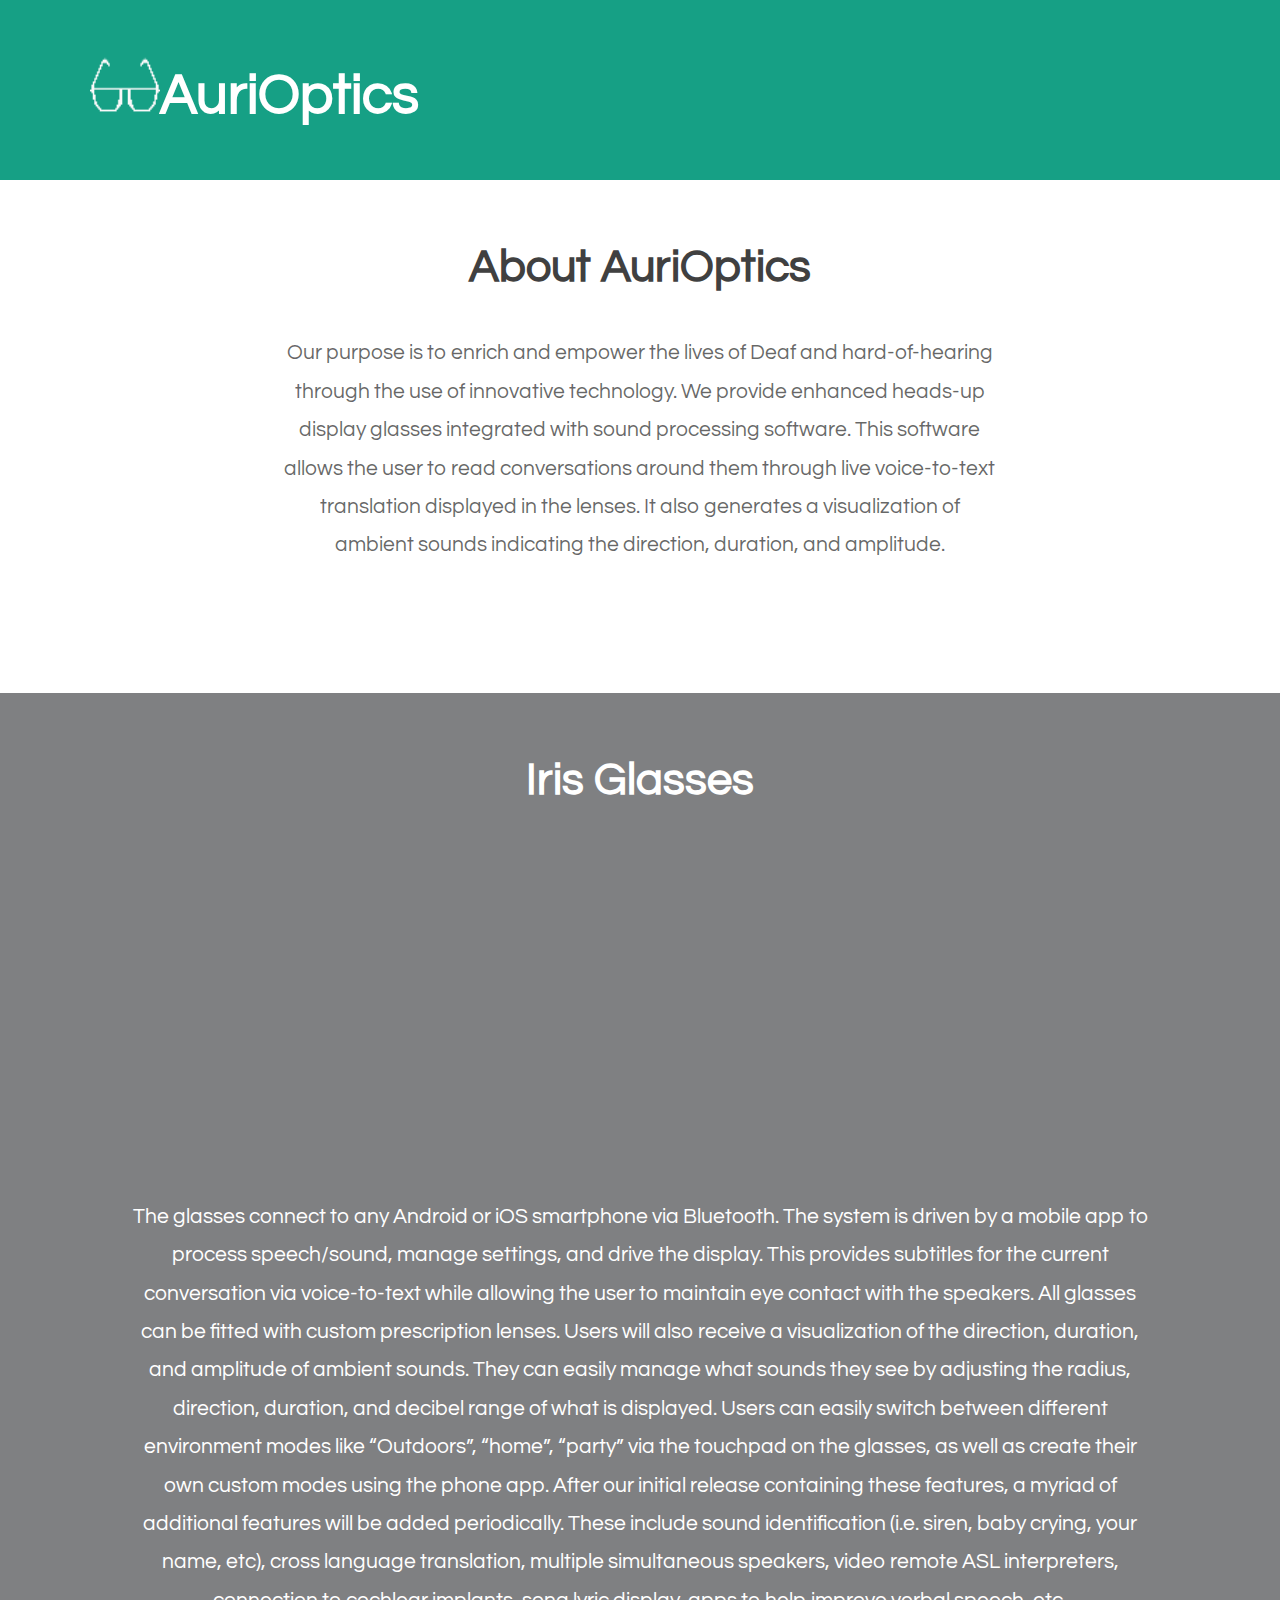
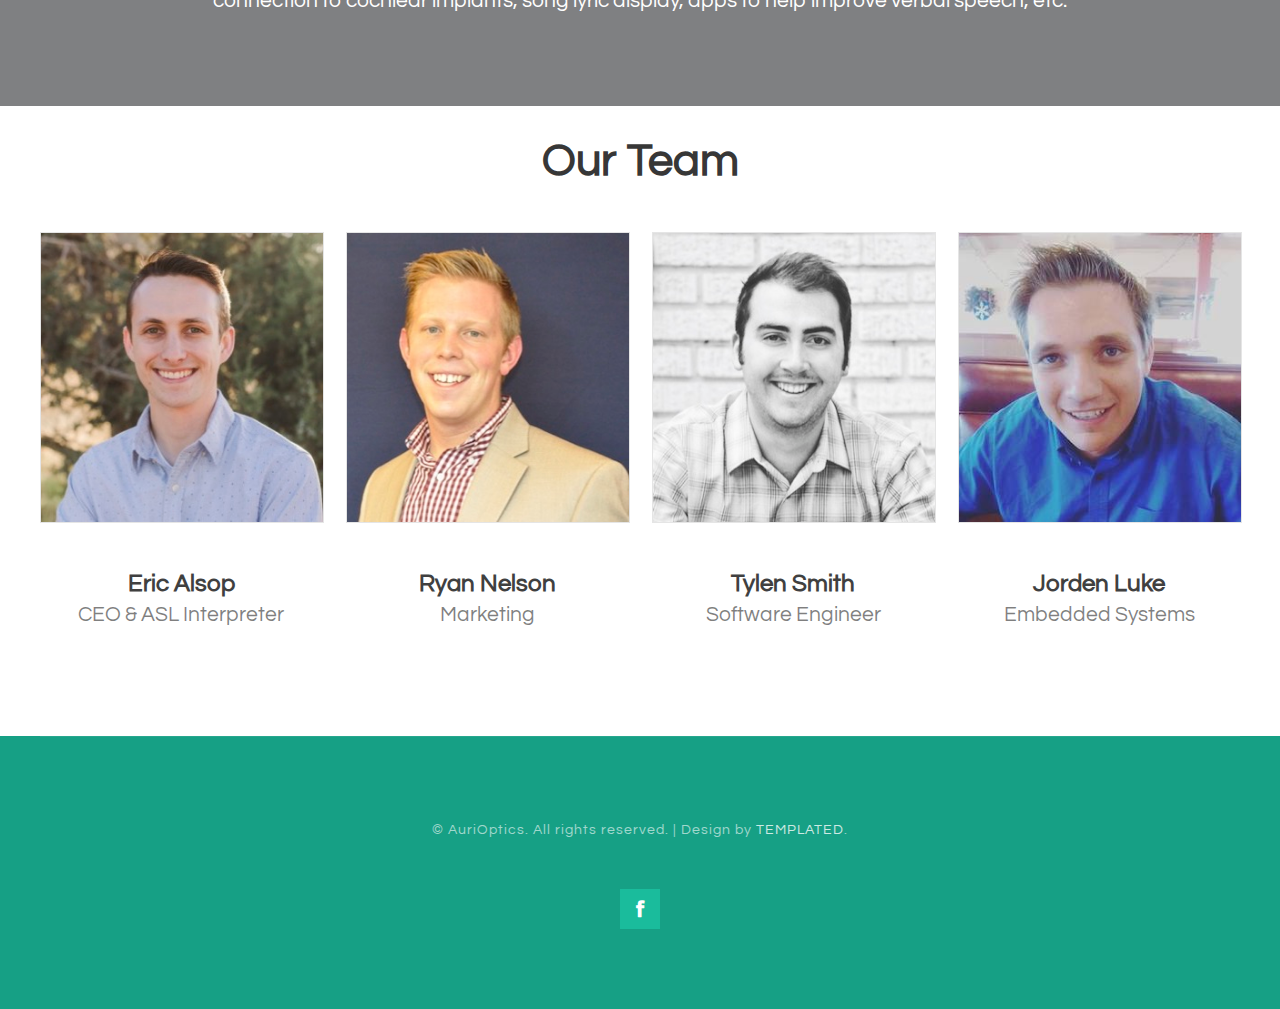
==== commit 0cd2b11c: "fixed names and updated icon" ====
--- a/index.html
+++ b/index.html
@@ -27,7 +27,7 @@
 <div id="header-wrapper">
 	<div id="header" class="container">
 		<div id="logo">
-			<h1><span class="icon icon-cog"></span><a href="#">AuriOptics</a></h1>
+			<h1><img src="images/glasses.jpg" class="icon"><a href="#">AuriOptics</a></h1>
 
 			<!--<div id="menu">
 				<ul>
--- a/default.css
+++ b/default.css
@@ -1,3 +1,10 @@
+	img.icon
+	{
+		width: 70px;
+		height: 70px;
+	}
+
+
 	div.aurioptics
 	{
 		padding-top: 5%;
